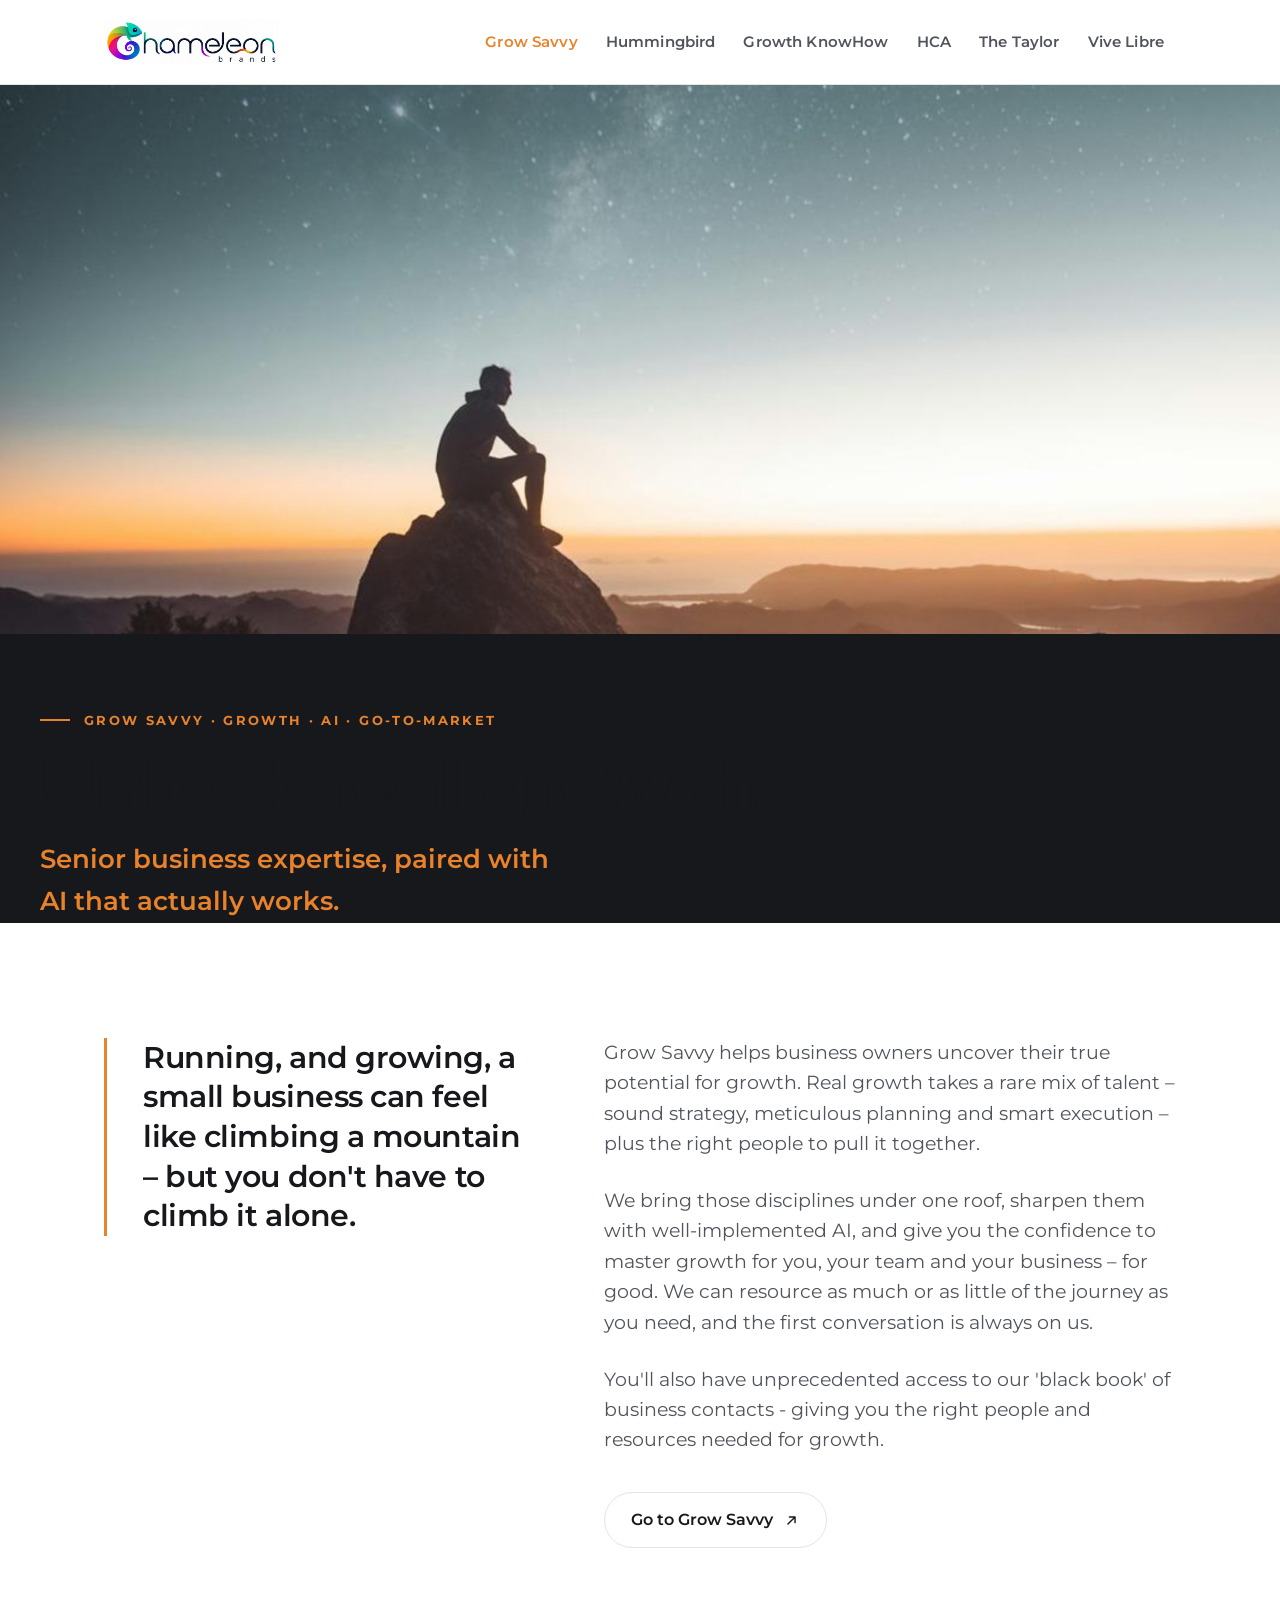
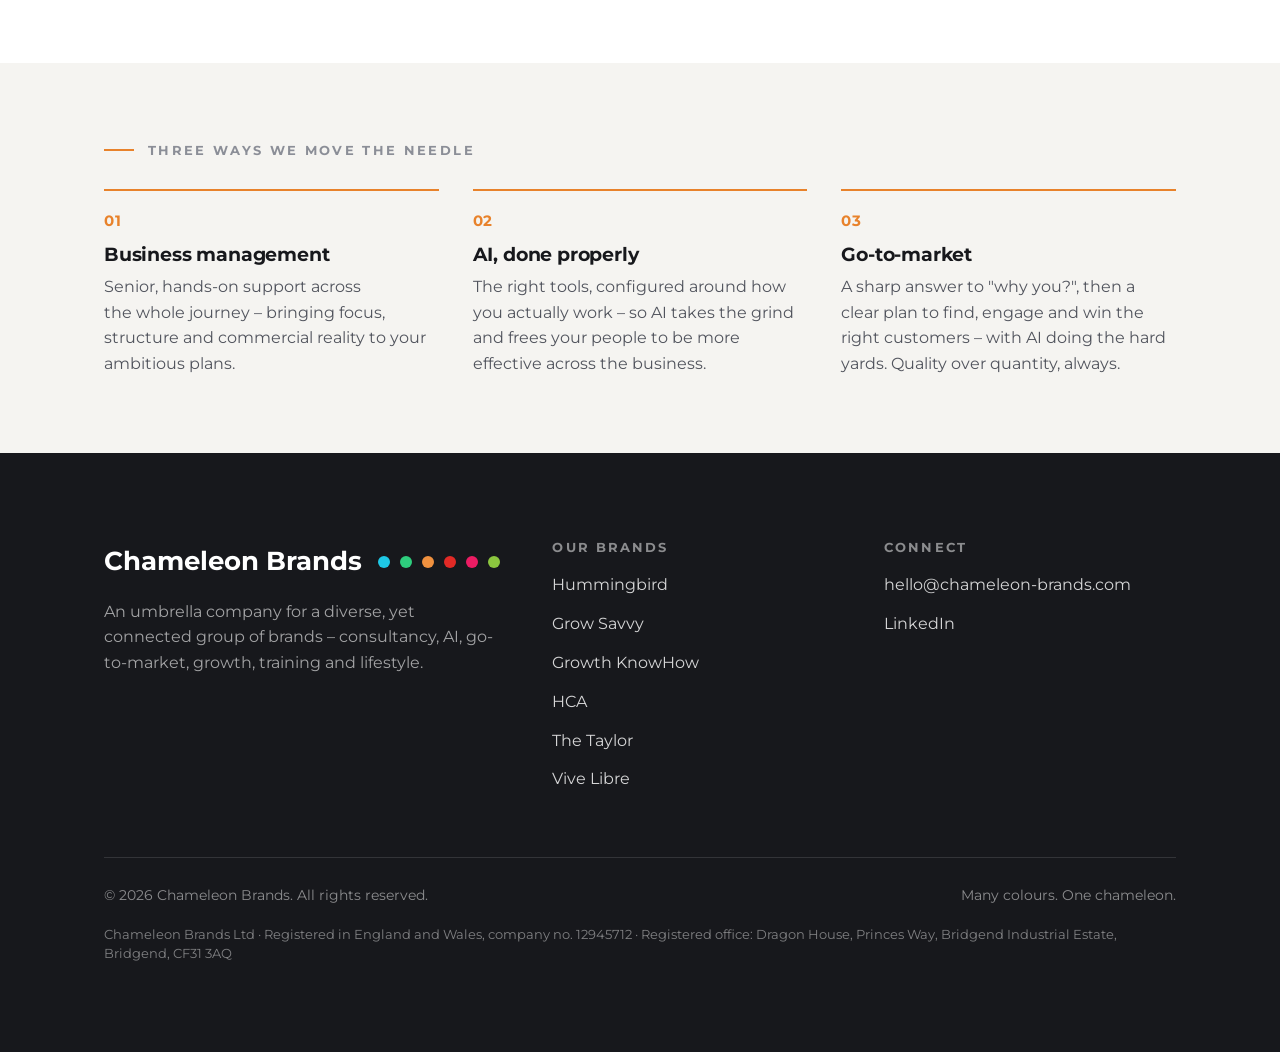
==== grow-savvy.html @ 97196bf3 "Chameleon Brands hub site, ready for Vercel Static build from the 'Chameleon brands web site' projec" ====
<!DOCTYPE html>
<html lang="en-GB">
<head>
<meta charset="UTF-8">
<meta name="viewport" content="width=device-width, initial-scale=1">
<title>Grow Savvy – Chameleon Brands</title>
<meta name="description" content="Grow Savvy helps business owners unlock real growth – through sharper business management, smarter AI integration and a winning go-to-market strategy.">
<meta property="og:title" content="Grow Savvy – Chameleon Brands">
<meta property="og:description" content="Grow Savvy helps business owners unlock real growth – through sharper business management, smarter AI integration and a winning go-to-market strategy.">
<meta property="og:type" content="website">
<meta property="og:image" content="https://chameleon-brands.com/assets/grow-savvy-hero.jpg">
<link rel="icon" href="assets/logo-new.png">
<link rel="stylesheet" href="assets/styles.css">
<link rel="canonical" href="https://chameleon-brands.com/grow-savvy">
<meta property="og:url" content="https://chameleon-brands.com/grow-savvy">
<meta property="og:site_name" content="Chameleon Brands">
<meta property="og:locale" content="en_GB">
<meta name="twitter:card" content="summary_large_image">
<script defer src="/_vercel/insights/script.js"></script>
<style>:root{ --accent: var(--growsavvy); }</style>
</head>
<body>

<header class="site-header">
  <div class="wrap bar">
    <a class="brand-logo" href="index.html" aria-label="Chameleon Brands – home">
      <img src="assets/logo-new.png" alt="Chameleon Brands">
    </a>
    <button class="nav-toggle" aria-label="Menu" aria-expanded="false" aria-controls="primary-nav">
      <svg viewBox="0 0 24 24" fill="none" stroke="currentColor" stroke-width="2" stroke-linecap="round"><path d="M3 6h18M3 12h18M3 18h18"/></svg>
    </button>
    <nav class="nav" id="primary-nav" aria-label="Primary">
      <a href="grow-savvy.html" class="current">Grow Savvy</a>
      <a href="hummingbird.html">Hummingbird</a>
      <a href="growth-knowhow.html">Growth KnowHow</a>
      <a href="hca.html">HCA</a>
      <a href="thetaylor.html">The Taylor</a>
      <a href="vivelibre.html">Vive Libre</a>
    </nav>
  </div>
</header>

<section class="page-hero">
  <div class="img-band">
    <img src="assets/grow-savvy-hero.jpg" alt="A lone figure on a mountain summit at dusk beneath a starry sky">
  </div>
  <div class="wrap page-hero-head">
    <div class="eyebrow">Grow Savvy · Growth · AI · Go-to-market</div>
    <h1>Unlock real growth.</h1>
    <p class="hero-kicker">Senior business expertise, paired with AI that actually works.</p>
  </div>
</section>

<section class="section-pad">
  <div class="wrap">
    <div class="split">
      <div class="reveal">
        <p class="brand-statement">Running, and growing, a small business can feel like climbing a mountain – but you don't have to climb it alone.</p>
      </div>
      <div class="brand-prose reveal">
        <p>Grow Savvy helps business owners uncover their true potential for growth. Real growth takes a rare mix of talent – sound strategy, meticulous planning and smart execution – plus the right people to pull it together.</p>
        <p>We bring those disciplines under one roof, sharpen them with well-implemented AI, and give you the confidence to master growth for you, your team and your business – for good. We can resource as much or as little of the journey as you need, and the first conversation is always on us.</p>
        <p>You'll also have unprecedented access to our 'black book' of business contacts - giving you the right people and resources needed for growth.</p>
        <a class="btn btn-ghost" style="margin-top: 10px;" href="https://grow-savvy.com/" target="_blank" rel="noopener">
          Go to Grow Savvy
          <svg viewBox="0 0 24 24" fill="none" stroke="currentColor" stroke-width="2" stroke-linecap="round" stroke-linejoin="round"><path d="M7 17 17 7M9 7h8v8"/></svg>
        </a>
      </div>
    </div>
  </div>
</section>

<section class="section-tight bg-soft">
  <div class="wrap">
    <div class="section-label reveal">Three ways we move the needle</div>
    <div class="brand-pillars">
      <div class="p-card reveal">
        <span class="p-num">01</span>
        <h3>Business management</h3>
        <p>Senior, hands-on support across the whole journey – bringing focus, structure and commercial reality to your ambitious plans.</p>
      </div>
      <div class="p-card reveal">
        <span class="p-num">02</span>
        <h3>AI, done properly</h3>
        <p>The right tools, configured around how you actually work – so AI takes the grind and frees your people to be more effective across the business.</p>
      </div>
      <div class="p-card reveal">
        <span class="p-num">03</span>
        <h3>Go-to-market</h3>
        <p>A sharp answer to "why you?", then a clear plan to find, engage and win the right customers – with AI doing the hard yards. Quality over quantity, always.</p>
      </div>
    </div>
  </div>
</section>

<footer class="site-footer">
  <div class="wrap">
    <div class="footer-grid">
      <div class="f-brand">
        <div class="mark">
          Chameleon Brands
          <span class="dots" aria-hidden="true" style="margin-left:4px;"><span></span><span></span><span></span><span></span><span></span><span></span></span>
        </div>
        <p>An umbrella company for a diverse, yet connected group of brands – consultancy, AI, go-to-market, growth, training and lifestyle.</p>
      </div>
      <div class="f-col">
        <h4>Our brands</h4>
        <ul>
          <li><a href="hummingbird.html">Hummingbird</a></li>
          <li><a href="grow-savvy.html">Grow Savvy</a></li>
          <li><a href="growth-knowhow.html">Growth KnowHow</a></li>
          <li><a href="hca.html">HCA</a></li>
          <li><a href="thetaylor.html">The Taylor</a></li>
          <li><a href="vivelibre.html">Vive Libre</a></li>
        </ul>
      </div>
      <div class="f-col">
        <h4>Connect</h4>
        <ul>
          <li><a class="mailto" href="mailto:hello@chameleon-brands.com">hello@chameleon-brands.com</a></li>
          <li><a href="https://www.linkedin.com/company/chameleonbrands/" target="_blank" rel="noopener">LinkedIn</a></li>
        </ul>
      </div>
    </div>
    <div class="footer-bottom">
      <span>© <span id="year"></span> Chameleon Brands. All rights reserved.</span>
      <span>Many colours. One chameleon.</span>
    </div>
    <p class="footer-legal">Chameleon Brands Ltd · Registered in England and Wales, company no. 12945712 · Registered office: Dragon House, Princes Way, Bridgend Industrial Estate, Bridgend, CF31 3AQ</p>
  </div>
</footer>

<script>document.getElementById('year').textContent = new Date().getFullYear();</script>
<script src="assets/site.js"></script>
</body>
</html>
---- assets/styles.css ----
/* ============================================================
   Chameleon Brands — shared stylesheet
   ============================================================ */

@import url('https://fonts.googleapis.com/css2?family=Montserrat:wght@400;500;600;700;800&display=swap');

:root {
  /* Neutrals — warm-cool balanced */
  --ink:        #17181c;
  --ink-soft:   #51545d;
  --ink-faint:  #8b8e97;
  --paper:      #ffffff;
  --paper-2:    #f5f4f1;
  --paper-3:    #ecebe6;
  --line:       #e6e4de;

  /* Chameleon palette — pulled from the logo dots */
  --c-cyan:   #1ec8e6;
  --c-green:  #2ecd7d;
  --c-orange: #f0913f;
  --c-red:    #e22a26;
  --c-pink:   #ec1c63;
  --c-lime:   #8cc63f;

  /* Per-brand accents */
  --brandeur:   #d11b63;
  --hummingbird:#e6188e;
  --growsavvy:  #e8822b;
  --knowhow:    #14b6d6;
  --heights:    #ec8a2e;
  --hca:        #e2453a;
  --taylor:     #0d6e9e;
  --vivelibre:  #0f7bb5;

  --accent: var(--ink);   /* overridden per page */

  --maxw: 1200px;
  --gutter: clamp(20px, 5vw, 72px);
  --radius: 4px;

  --shadow-sm: 0 1px 2px rgba(20,22,28,.06), 0 2px 8px rgba(20,22,28,.05);
  --shadow-md: 0 8px 30px rgba(20,22,28,.10);
  --shadow-lg: 0 24px 60px rgba(20,22,28,.16);

  --ease: cubic-bezier(.22,.61,.36,1);
}

* { box-sizing: border-box; }

html { -webkit-text-size-adjust: 100%; scroll-behavior: smooth; }

body {
  margin: 0;
  font-family: 'Montserrat', system-ui, sans-serif;
  color: var(--ink);
  background: var(--paper);
  font-size: 18px;
  line-height: 1.6;
  -webkit-font-smoothing: antialiased;
  text-rendering: optimizeLegibility;
}

img { max-width: 100%; display: block; }

a { color: inherit; }

h1, h2, h3, h4 {
  font-family: 'Montserrat', system-ui, sans-serif;
  font-weight: 700;
  line-height: 1.02;
  letter-spacing: -0.02em;
  margin: 0;
  text-wrap: balance;
}

p { margin: 0 0 1.1em; text-wrap: pretty; }

.wrap { max-width: var(--maxw); margin: 0 auto; padding-inline: var(--gutter); }
.wrap-narrow { max-width: 880px; margin: 0 auto; padding-inline: var(--gutter); }

/* ---- Chameleon dot motif --------------------------------- */
.dots { display: flex; gap: 10px; align-items: center; }
.dots span {
  width: 12px; height: 12px; border-radius: 50%;
  display: block;
}
.dots span:nth-child(1){ background: var(--c-cyan); }
.dots span:nth-child(2){ background: var(--c-green); }
.dots span:nth-child(3){ background: var(--c-orange); }
.dots span:nth-child(4){ background: var(--c-red); }
.dots span:nth-child(5){ background: var(--c-pink); }
.dots span:nth-child(6){ background: var(--c-lime); }

/* ============================================================
   Header
   ============================================================ */
.site-header {
  position: sticky; top: 0; z-index: 100;
  background: rgba(255,255,255,.86);
  backdrop-filter: saturate(140%) blur(14px);
  -webkit-backdrop-filter: saturate(140%) blur(14px);
  border-bottom: 1px solid var(--line);
}
.site-header .bar {
  display: flex; align-items: center; gap: 28px;
  min-height: 84px;
  padding-block: 12px;
}
.brand-logo { flex: 0 0 auto; }
.brand-logo img { height: 46px; width: auto; }

.nav {
  margin-left: auto;
  display: flex; align-items: center; gap: 4px;
  flex-wrap: nowrap;
}
.nav a {
  font-family: 'Montserrat', sans-serif;
  text-decoration: none;
  font-weight: 600;
  font-size: 15px;
  letter-spacing: .01em;
  color: var(--ink-soft);
  padding: 8px 12px;
  border-radius: 999px;
  transition: color .2s var(--ease), background .2s var(--ease);
  white-space: nowrap;
}
.nav a:hover { color: var(--ink); background: var(--paper-2); }
.nav a.current { color: var(--accent); }

.nav-meta { display: flex; align-items: center; gap: 6px; padding-left: 8px; margin-left: 4px; border-left: 1px solid var(--line); }
.icon-btn {
  display: grid; place-items: center;
  width: 38px; height: 38px; border-radius: 999px;
  color: var(--ink-soft);
  transition: color .2s var(--ease), background .2s var(--ease);
}
.icon-btn:hover { color: var(--accent); background: var(--paper-2); }
.icon-btn svg { width: 19px; height: 19px; }

/* mobile nav toggle */
.nav-toggle { display: none; }

/* transparent header overlaying the homepage hero */
.site-header.over-hero {
  position: fixed; left: 0; right: 0; top: 0;
  background: transparent;
  backdrop-filter: none; -webkit-backdrop-filter: none;
  border-bottom-color: transparent;
  transition: background .3s var(--ease), border-color .3s var(--ease);
}
.site-header.over-hero.scrolled {
  background: rgba(255,255,255,.9);
  backdrop-filter: saturate(140%) blur(14px);
  -webkit-backdrop-filter: saturate(140%) blur(14px);
  border-bottom-color: var(--line);
}

/* White nav over the hero image (desktop, inline nav, before scroll) */
@media (min-width: 1181px) {
  .site-header.over-hero:not(.scrolled) .nav a { color: #fff; text-shadow: 0 1px 14px rgba(0,0,0,.45); }
  .site-header.over-hero:not(.scrolled) .nav a:hover { color: #fff; background: rgba(255,255,255,.16); }
  .site-header.over-hero:not(.scrolled) .icon-btn { color: rgba(255,255,255,.95); filter: drop-shadow(0 1px 10px rgba(0,0,0,.4)); }
  .site-header.over-hero:not(.scrolled) .icon-btn:hover { color: #fff; background: rgba(255,255,255,.16); }
  .site-header.over-hero:not(.scrolled) .nav-meta { border-left-color: rgba(255,255,255,.3); }
}

/* ============================================================
   Hero — homepage (full-screen image, overlaid white text)
   ============================================================ */
.hero {
  position: relative;
  height: 100vh;
  min-height: 600px;
  max-height: 1040px;
  background: var(--ink);
  overflow: hidden;
}
.hero-banner { position: absolute; inset: 0; }
.hero-banner img { width: 100%; height: 100%; object-fit: cover; object-position: center; }
.hero::after {
  content: "";
  position: absolute; inset: 0; z-index: 1;
  background:
    linear-gradient(90deg, rgba(8,9,12,.58) 0%, rgba(8,9,12,.28) 42%, rgba(8,9,12,0) 72%),
    linear-gradient(0deg, rgba(8,9,12,.42) 0%, rgba(8,9,12,0) 38%);
}
.hero-intro {
  position: relative; z-index: 2;
  height: 100%;
  display: flex; flex-direction: column; justify-content: flex-end;
  align-items: flex-start; text-align: left;
  color: #fff;
  padding-bottom: clamp(72px, 14vh, 150px);
}
.hero h1 {
  font-size: clamp(44px, 7.2vw, 96px);
  font-weight: 700;
  color: #fff;
  margin-bottom: 22px;
  max-width: 14ch;
}
.hero h1 .accent { color: #fff; }
.hero-sub {
  font-size: clamp(18px, 2vw, 25px);
  font-weight: 400;
  color: rgba(255,255,255,.92);
  max-width: 42ch;
  margin: 0;
}

/* ============================================================
   Buttons
   ============================================================ */
.btn {
  display: inline-flex; align-items: center; gap: 10px;
  font-family: 'Montserrat', sans-serif;
  font-weight: 600; font-size: 16px;
  text-decoration: none;
  padding: 14px 26px;
  border-radius: 999px;
  border: 1.5px solid transparent;
  cursor: pointer;
  transition: transform .2s var(--ease), background .2s var(--ease), color .2s var(--ease), border-color .2s var(--ease);
}
.btn-primary { background: var(--ink); color: #fff; }
.btn-primary:hover { background: var(--accent); transform: translateY(-2px); }
.btn-ghost { border-color: var(--line); color: var(--ink); background: transparent; }
.btn-ghost:hover { border-color: var(--accent); color: var(--accent); transform: translateY(-2px); }
.btn svg { width: 17px; height: 17px; }

/* ============================================================
   Sections
   ============================================================ */
section { position: relative; }
.section-pad { padding-block: clamp(64px, 9vw, 130px); }
.section-tight { padding-block: clamp(48px, 6vw, 88px); }
.bg-soft { background: var(--paper-2); }
.bg-ink  { background: var(--ink); color: #fff; }
.bg-ink .lead, .bg-ink p { color: rgba(255,255,255,.74); }

.section-label {
  font-size: 13px; font-weight: 700; letter-spacing: .18em;
  text-transform: uppercase; color: var(--ink-faint);
  display: flex; align-items: center; gap: 14px;
  margin-bottom: 28px;
}
.section-label::before {
  content: ""; width: 30px; height: 2px; background: var(--accent);
}

.lead {
  font-family: 'Montserrat', sans-serif;
  font-weight: 600;
  font-size: clamp(24px, 3.2vw, 38px);
  line-height: 1.18;
  letter-spacing: -0.02em;
  color: var(--ink);
  max-width: 22ch;
}

/* statement / prose blocks */
.prose-grid {
  display: grid; grid-template-columns: repeat(3, 1fr);
  gap: clamp(28px, 4vw, 56px);
}
.prose-grid p { font-size: 18px; color: var(--ink-soft); margin: 0; }
.prose-grid .num {
  font-family: 'Montserrat', sans-serif;
  font-weight: 700; font-size: 15px; color: var(--accent);
  letter-spacing: .04em;
  margin-bottom: 14px; display: block;
}

/* ============================================================
   Portfolio grid (homepage)
   ============================================================ */
.portfolio {
  display: grid;
  grid-template-columns: repeat(3, 1fr);
  gap: clamp(16px, 1.8vw, 22px);
}
.brand-card {
  position: relative;
  display: block;
  text-decoration: none;
  border-radius: var(--radius);
  overflow: hidden;
  background: var(--ink);
  aspect-ratio: 16 / 10;
  box-shadow: var(--shadow-sm);
  transition: transform .35s var(--ease), box-shadow .35s var(--ease);
}
.brand-card:hover { transform: translateY(-4px); box-shadow: var(--shadow-lg); }
.brand-card img {
  width: 100%; height: 100%; object-fit: cover;
  transition: transform .6s var(--ease);
}
.brand-card:hover img { transform: scale(1.04); }
.brand-card .overlay {
  position: absolute; inset: 0;
  background: linear-gradient(180deg, rgba(10,11,14,0) 38%, rgba(10,11,14,.72) 100%);
  display: flex; align-items: flex-end;
  padding: 26px;
}
.brand-card .meta { color: #fff; }
.brand-card .meta .name {
  display: none;
}
.brand-card .meta .desc {
  font-size: 14.5px; color: rgba(255,255,255,.8); margin-top: 4px;
  opacity: 0; transform: translateY(6px);
  transition: opacity .3s var(--ease), transform .3s var(--ease);
}
.brand-card:hover .meta .desc { opacity: 1; transform: none; }
.brand-card .tag {
  position: absolute; top: 18px; left: 18px;
  font-size: 12px; font-weight: 700; letter-spacing: .12em; text-transform: uppercase;
  color: #fff; padding: 6px 11px; border-radius: 999px;
  background: rgba(255,255,255,.16); backdrop-filter: blur(6px);
}

/* ============================================================
   Brand page hero
   ============================================================ */
.page-hero {
  position: relative;
  background: var(--ink);
  color: #fff;
  overflow: hidden;
}
.page-hero .img-band {
  position: relative;
  aspect-ratio: 21 / 9;
  max-height: 560px;
  width: 100%;
}
.page-hero .img-band img { width: 100%; height: 100%; object-fit: cover; }
.page-hero .img-band::after {
  content: ""; position: absolute; inset: 0;
  background: none;
}
.page-hero-head { padding: clamp(40px, 6vw, 76px) 0 0; }
.page-hero-head .eyebrow {
  font-size: 13px; font-weight: 700; letter-spacing: .18em; text-transform: uppercase;
  color: var(--accent); margin-bottom: 18px;
  display: flex; align-items: center; gap: 14px;
}
.page-hero-head .eyebrow::before { content:""; width: 30px; height: 2px; background: var(--accent); }
.page-hero-head h1 {
  font-size: clamp(40px, 5.6vw, 76px); font-weight: 800;
  color: var(--ink); max-width: 16ch;
}
.page-hero-head .hero-kicker {
  font-family: 'Montserrat', sans-serif;
  font-weight: 600;
  font-size: clamp(19px, 2.2vw, 26px);
  color: var(--accent);
  margin: 18px 0 0;
  max-width: 30ch;
}
.brand-mark-img { display: block; }

/* reusable brand wordmark + trust pillars (used by brand pages) */
.brand-wordmark {
  font-family: 'Montserrat', sans-serif; font-weight: 700;
  font-size: 30px; letter-spacing: -.01em; color: var(--ink);
  line-height: 1.05; margin-bottom: 22px;
  display: flex; flex-direction: column;
}
.brand-wordmark .sub {
  font-weight: 600; font-size: 13px; letter-spacing: .2em; text-transform: uppercase;
  color: var(--accent); margin-top: 8px;
}
.brand-pillars { display: grid; grid-template-columns: repeat(3, 1fr); gap: clamp(20px, 3vw, 34px); margin-top: 8px; }
.brand-pillars .p-card { border-top: 2px solid var(--accent); padding-top: 18px; }
.brand-pillars .p-num {
  font-family: 'Montserrat', sans-serif; font-weight: 700; font-size: 15px;
  color: var(--accent); letter-spacing: .04em; margin-bottom: 12px; display: block;
}
.brand-pillars h3 { font-family: 'Montserrat', sans-serif; font-weight: 700; font-size: 19px; letter-spacing: -.01em; margin-bottom: 10px; }
.brand-pillars p { font-size: 16px; color: var(--ink-soft); margin: 0; }
@media (max-width: 820px){ .brand-pillars { grid-template-columns: 1fr; gap: 22px; } }

/* brand body */
.brand-body { display: grid; grid-template-columns: 1fr; gap: 0; }
.brand-statement {
  font-family: 'Montserrat', sans-serif;
  font-weight: 600;
  font-size: clamp(22px, 2.6vw, 30px);
  line-height: 1.32;
  letter-spacing: -.015em;
  color: var(--ink);
  border-left: 3px solid var(--accent);
  padding-left: clamp(20px, 3vw, 36px);
  max-width: 30ch;
}
.brand-prose { max-width: 70ch; }
.brand-prose p { font-size: 19px; color: var(--ink-soft); margin-bottom: 1.4em; }
.split {
  display: grid; grid-template-columns: 0.85fr 1.15fr;
  gap: clamp(36px, 6vw, 84px);
  align-items: start;
}

/* ============================================================
   Contact / newsletter
   ============================================================ */
.contact h2 { font-size: clamp(34px, 5vw, 60px); font-weight: 800; margin-bottom: 14px; }
.contact .sub { color: var(--ink-soft); font-size: 19px; margin-bottom: 36px; max-width: 44ch; }
.newsletter {
  display: grid;
  grid-template-columns: 1fr 1fr;
  gap: 16px;
  max-width: 620px;
}
.field { display: flex; flex-direction: column; gap: 7px; }
.field.full { grid-column: 1 / -1; }
.field label {
  font-size: 13px; font-weight: 600; letter-spacing: .02em; color: var(--ink-soft);
}
.field input {
  font-family: inherit; font-size: 16px;
  padding: 14px 16px;
  border: 1.5px solid var(--line);
  border-radius: var(--radius);
  background: var(--paper);
  color: var(--ink);
  transition: border-color .2s var(--ease), box-shadow .2s var(--ease);
}
.field input:focus {
  outline: none; border-color: var(--accent);
  box-shadow: 0 0 0 3px color-mix(in oklab, var(--accent) 18%, transparent);
}
.newsletter .actions { grid-column: 1 / -1; display: flex; align-items: center; gap: 16px; margin-top: 6px; }
.form-note { font-size: 14px; color: var(--ink-faint); }

/* ============================================================
   Footer
   ============================================================ */
.site-footer { background: var(--ink); color: #fff; padding-block: clamp(56px, 7vw, 88px); }
.site-footer a { color: #fff; text-decoration: none; }
.footer-grid {
  display: grid; grid-template-columns: 1.4fr 1fr 1fr; gap: 40px;
  align-items: start;
}
.site-footer .f-brand .mark {
  font-family: 'Montserrat', sans-serif; font-weight: 700;
  font-size: 26px; margin-bottom: 16px; display: flex; align-items: center; gap: 12px;
}
.site-footer .f-brand p { color: rgba(255,255,255,.6); max-width: 36ch; font-size: 16px; }
.f-col h4 { font-size: 13px; letter-spacing: .16em; text-transform: uppercase; color: rgba(255,255,255,.5); font-family: 'Montserrat',sans-serif; font-weight: 700; margin-bottom: 16px; }
.f-col ul { list-style: none; margin: 0; padding: 0; display: grid; gap: 10px; }
.f-col a { color: rgba(255,255,255,.82); font-size: 16px; transition: color .2s var(--ease); }
.f-col a:hover { color: #fff; }
.f-col a.mailto:hover { color: var(--c-green); }
.footer-bottom {
  margin-top: clamp(40px, 6vw, 64px); padding-top: 26px;
  border-top: 1px solid rgba(255,255,255,.12);
  display: flex; justify-content: space-between; align-items: center; gap: 18px;
  flex-wrap: wrap;
  color: rgba(255,255,255,.5); font-size: 14px;
}

/* ============================================================
   Reveal animation
   ============================================================ */
.reveal { opacity: 0; transform: translateY(22px); transition: opacity .7s var(--ease), transform .7s var(--ease); }
.reveal.in { opacity: 1; transform: none; }

@media (prefers-reduced-motion: reduce) {
  * { animation: none !important; transition: none !important; }
  .reveal { opacity: 1; transform: none; }
  html { scroll-behavior: auto; }
}

/* ============================================================
   Responsive
   ============================================================ */
@media (max-width: 940px) {
  .split { grid-template-columns: 1fr; }
  .prose-grid { grid-template-columns: 1fr; gap: 28px; }
  .footer-grid { grid-template-columns: 1fr 1fr; }
  .portfolio { grid-template-columns: repeat(2, 1fr); }
}

@media (max-width: 1180px) {
  .nav { display: none; position: absolute; top: 100%; left: 0; right: 0;
    flex-direction: column; align-items: stretch; gap: 2px;
    background: var(--paper); border-bottom: 1px solid var(--line);
    padding: 14px var(--gutter) 22px; box-shadow: var(--shadow-md); }
  .nav.open { display: flex; }
  .nav a { padding: 12px 10px; font-size: 17px; border-radius: 8px; }
  .nav-meta { border-left: none; padding-left: 0; margin-top: 8px; }
  .nav-toggle {
    display: grid; place-items: center; margin-left: auto;
    width: 44px; height: 44px; border: 1px solid var(--line); border-radius: 999px;
    background: var(--paper); cursor: pointer; color: var(--ink);
  }
  .nav-toggle svg { width: 22px; height: 22px; }
}

@media (max-width: 720px) {
  body { font-size: 17px; }
  .portfolio { grid-template-columns: 1fr; }
  .newsletter { grid-template-columns: 1fr; }
  .footer-grid { grid-template-columns: 1fr; }
  .page-hero .img-band { aspect-ratio: 16/10; }
  /* stack the footer bottom row cleanly */
  .footer-bottom { flex-direction: column; align-items: flex-start; gap: 8px; }
  /* pull the brand-page headline up tighter to its image */
  .page-hero-head { padding-top: clamp(28px, 6vw, 44px); }
}

/* Touch devices have no hover — always show the card descriptions
   (otherwise the brand taglines are invisible on phones/tablets) */
@media (hover: none) {
  .brand-card .meta .desc { opacity: 1; transform: none; }
  .brand-card .overlay { background: linear-gradient(180deg, rgba(10,11,14,0) 30%, rgba(10,11,14,.78) 100%); }
}

@media (max-width: 480px) {
  :root { --gutter: 20px; }
  .brand-logo img { height: 40px; }
  .site-header .bar { min-height: 68px; gap: 14px; }
  .brand-card { aspect-ratio: 16 / 11; }
  .brand-card .overlay { padding: 20px; }
  .brand-card .meta .name { font-size: 20px; }
  .brand-statement { padding-left: 18px; }
  .btn { width: 100%; justify-content: center; }
  .newsletter .actions { flex-direction: column; align-items: stretch; }
  .newsletter .actions .form-note { text-align: center; }
}

.footer-legal { margin: 18px 0 0; color: rgba(255,255,255,.45); font-size: 13px; line-height: 1.5; }
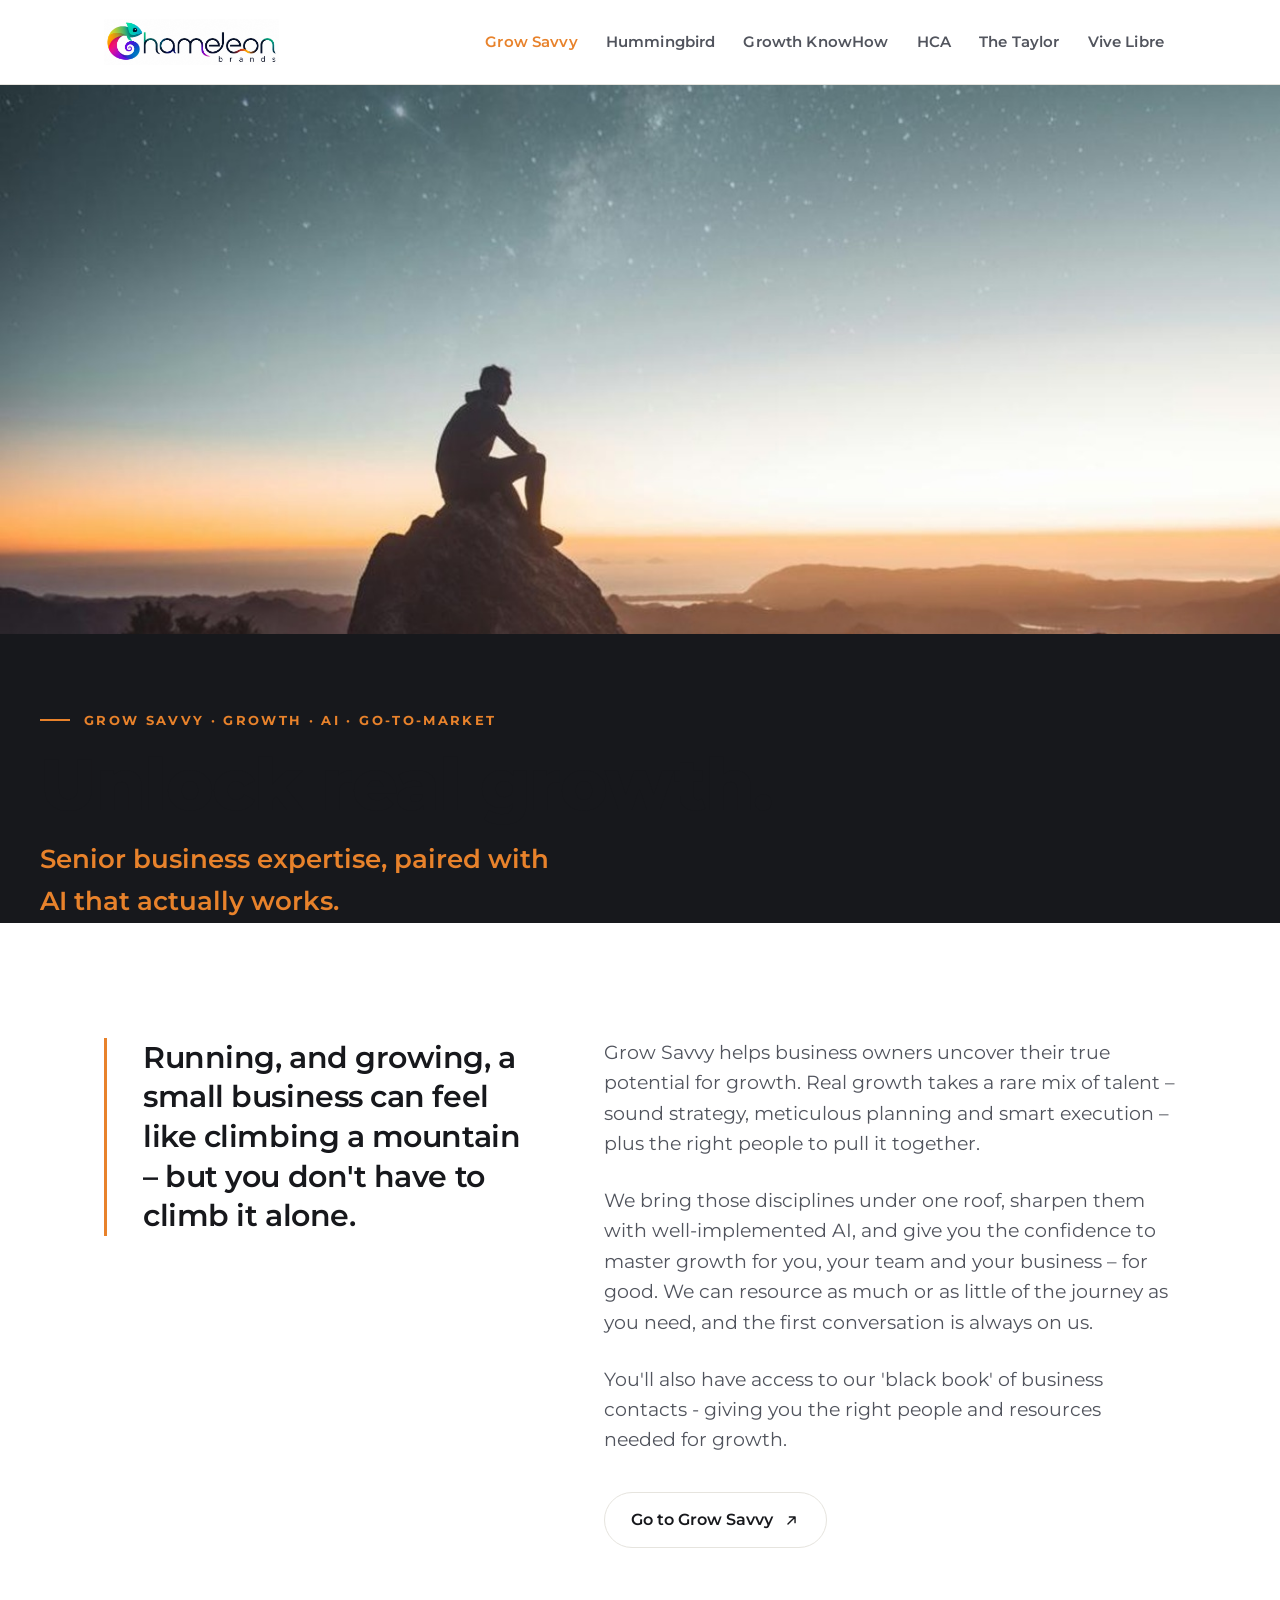
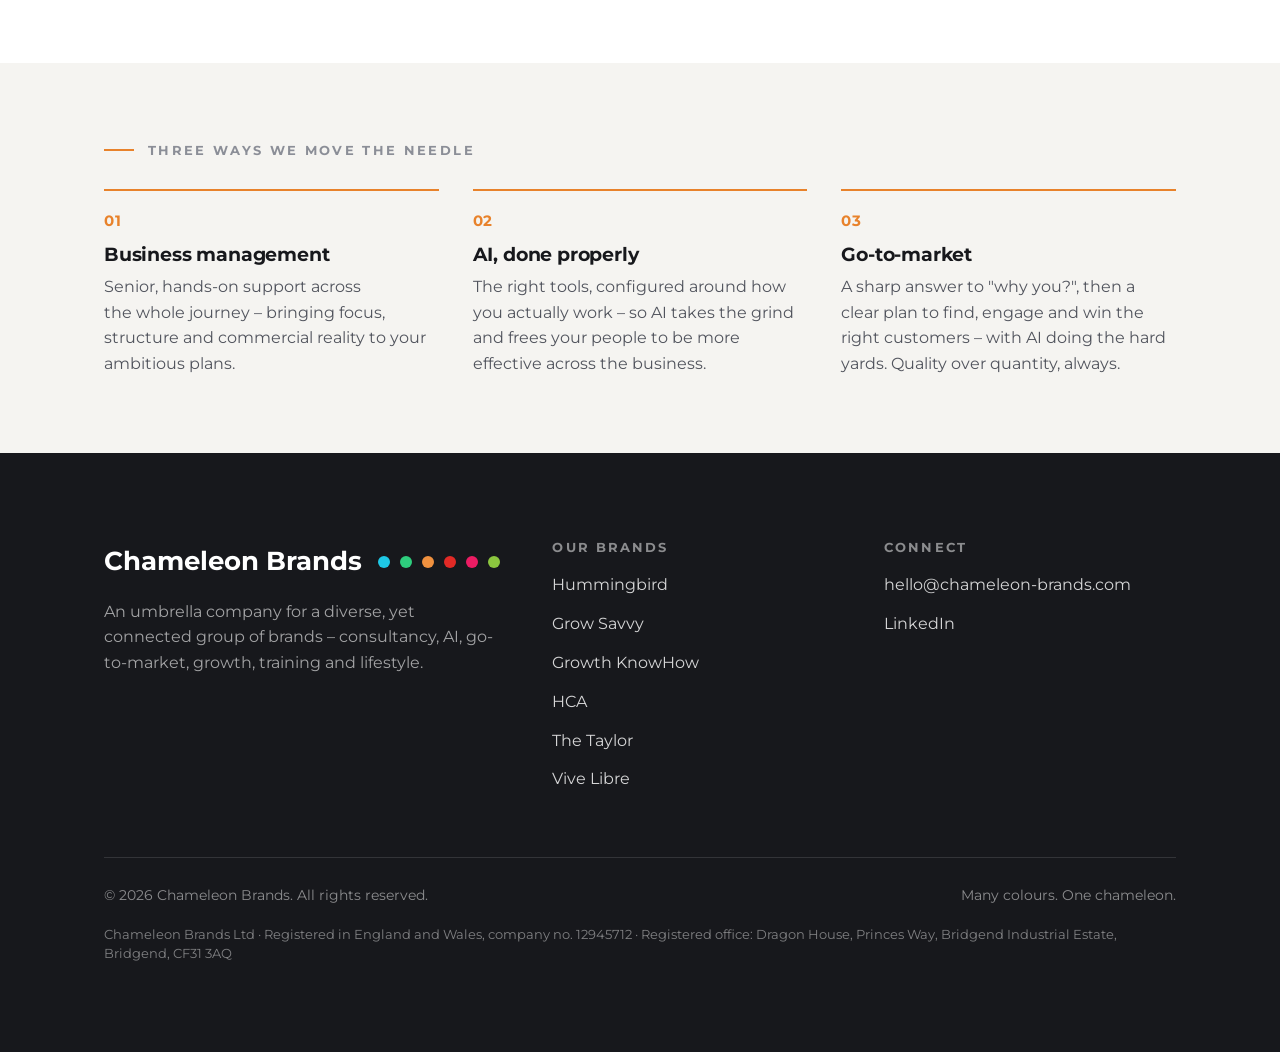
==== commit 512f8116: "Hub: add Who we are, find-the-right-brand prompt and separate Vive Libre; wording fixes - Home: bran" ====
--- a/grow-savvy.html
+++ b/grow-savvy.html
@@ -60,7 +60,7 @@
       <div class="brand-prose reveal">
         <p>Grow Savvy helps business owners uncover their true potential for growth. Real growth takes a rare mix of talent – sound strategy, meticulous planning and smart execution – plus the right people to pull it together.</p>
         <p>We bring those disciplines under one roof, sharpen them with well-implemented AI, and give you the confidence to master growth for you, your team and your business – for good. We can resource as much or as little of the journey as you need, and the first conversation is always on us.</p>
-        <p>You'll also have unprecedented access to our 'black book' of business contacts - giving you the right people and resources needed for growth.</p>
+        <p>You'll also have access to our 'black book' of business contacts - giving you the right people and resources needed for growth.</p>
         <a class="btn btn-ghost" style="margin-top: 10px;" href="https://grow-savvy.com/" target="_blank" rel="noopener">
           Go to Grow Savvy
           <svg viewBox="0 0 24 24" fill="none" stroke="currentColor" stroke-width="2" stroke-linecap="round" stroke-linejoin="round"><path d="M7 17 17 7M9 7h8v8"/></svg>
--- a/assets/styles.css
+++ b/assets/styles.css
@@ -534,3 +534,45 @@
 }
 
 .footer-legal { margin: 18px 0 0; color: rgba(255,255,255,.45); font-size: 13px; line-height: 1.5; }
+
+/* ============================================================
+   Review updates (Nov 2026)
+   ============================================================ */
+a:focus-visible, button:focus-visible { outline: 2px solid var(--accent); outline-offset: 3px; }
+
+/* H2s that keep the small uppercase section-label look */
+h2.section-label { line-height: 1.3; }
+
+/* Group sub-heading above each block of brand cards */
+.group-head { font-size: clamp(22px, 2.4vw, 30px); font-weight: 700; margin-bottom: 22px; }
+.group-head + .portfolio { margin-bottom: 0; }
+
+/* Vive Libre, presented apart from the five B2B brands */
+.lifestyle { margin-top: clamp(48px, 6vw, 80px); padding-top: clamp(32px, 4vw, 48px); border-top: 1px solid var(--line); }
+.lifestyle .portfolio > .lifestyle-copy { grid-column: span 2; align-self: center; }
+.lifestyle-copy p { font-size: 18px; color: var(--ink-soft); max-width: 52ch; }
+.lifestyle-copy a { color: var(--vivelibre); font-weight: 600; }
+@media (max-width: 940px) { .lifestyle .portfolio > .lifestyle-copy { grid-column: auto; } }
+
+/* Who we are */
+.founders { display: grid; grid-template-columns: repeat(2, 1fr); gap: clamp(24px, 4vw, 56px); }
+.founder { display: flex; gap: 22px; align-items: flex-start; }
+.founder > div { min-width: 0; }
+.founder img {
+  width: 112px; height: 112px; flex: 0 0 112px; border-radius: 999px; object-fit: cover;
+  filter: grayscale(1); background: var(--paper-3);
+}
+.founder h3 { font-size: 21px; margin-bottom: 6px; }
+.founder .role { font-size: 14px; font-weight: 600; letter-spacing: .04em; color: var(--ink-faint); margin-bottom: 12px; display: block; }
+.founder p { font-size: 17px; color: var(--ink-soft); margin: 0; }
+@media (max-width: 720px) { .founders { grid-template-columns: 1fr; } .founder { flex-direction: column; } }
+
+/* Find the right brand */
+.find-brand h2 { font-size: clamp(30px, 4vw, 48px); font-weight: 800; margin-bottom: 14px; }
+.find-brand .sub { color: var(--ink-soft); font-size: 19px; max-width: 52ch; margin-bottom: 28px; }
+.find-brand .actions { display: flex; flex-wrap: wrap; gap: 14px; align-items: center; }
+.find-brand .email-text { font-weight: 600; user-select: all; }
+
+/* Short note that completes the five-card B2B grid */
+.grid-note { align-self: center; padding: 8px 4px; }
+.grid-note p { font-size: 17px; color: var(--ink-soft); margin: 0; max-width: 32ch; }
